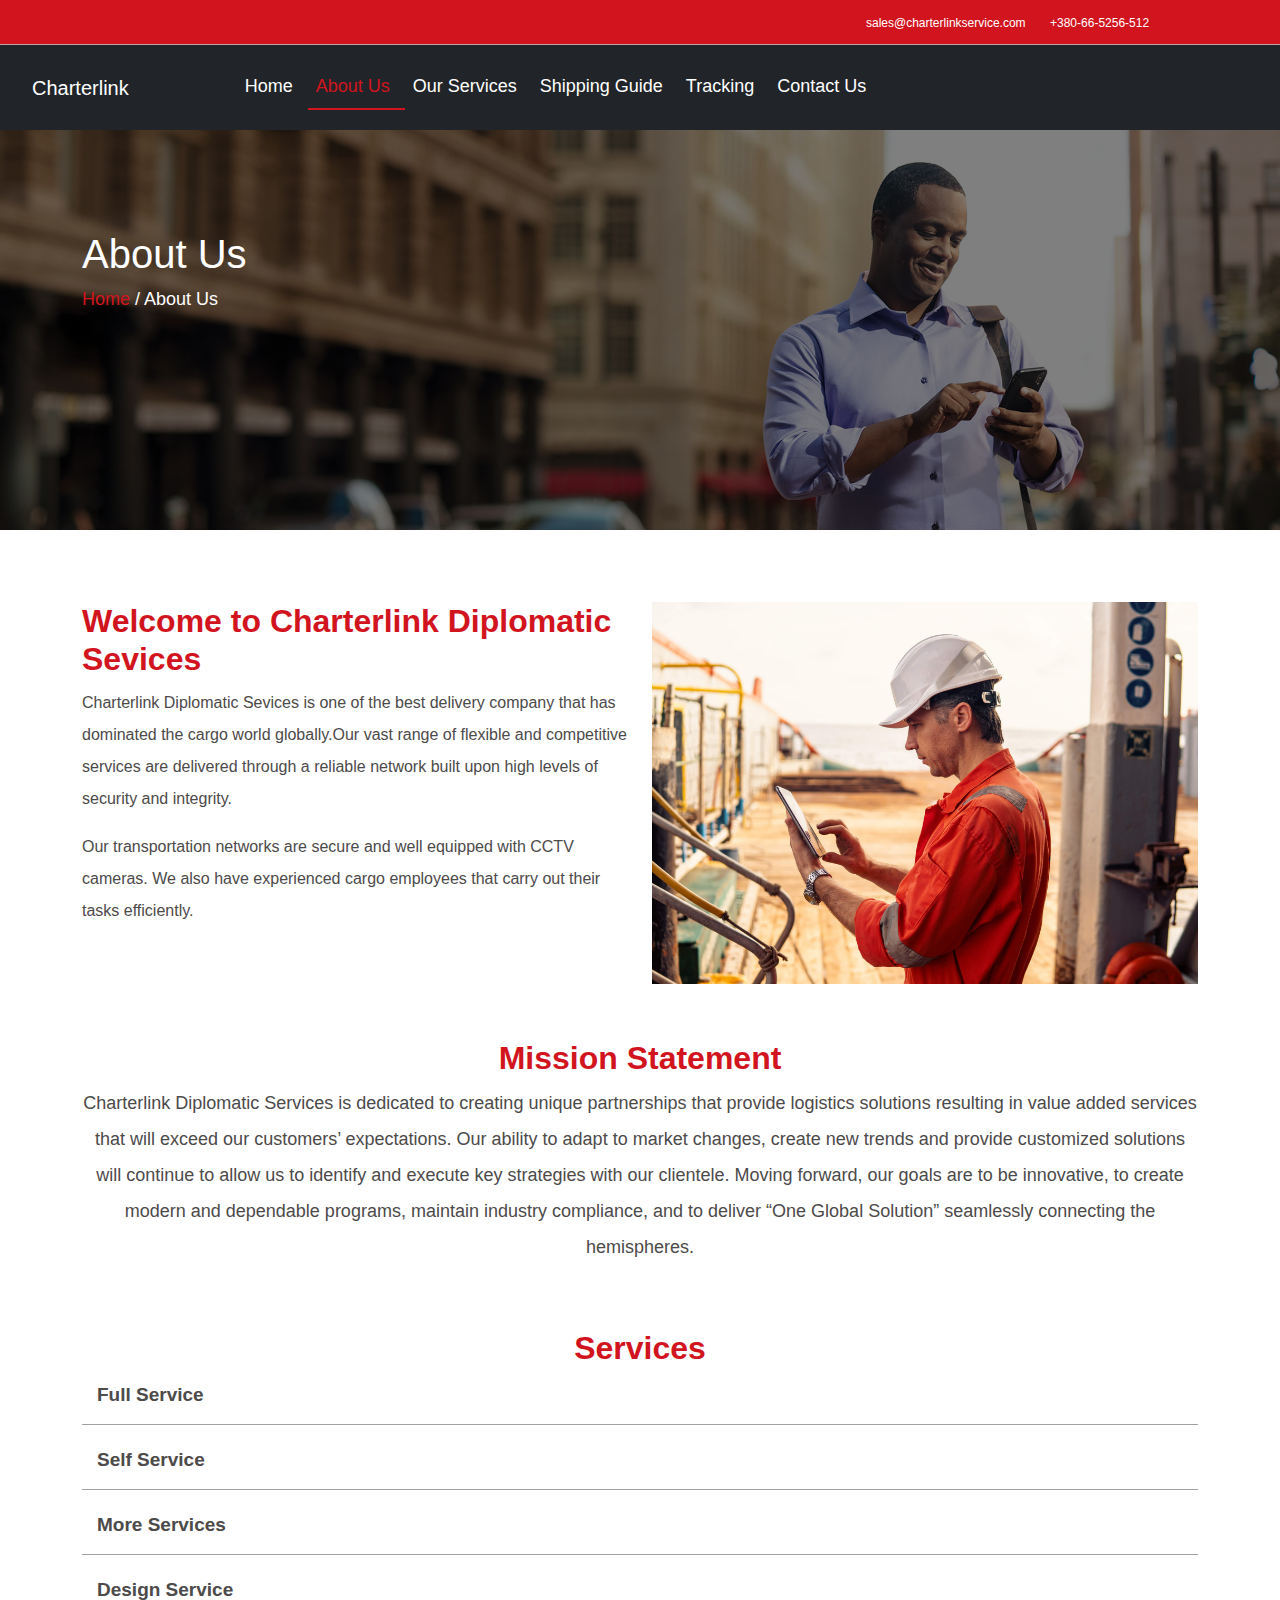
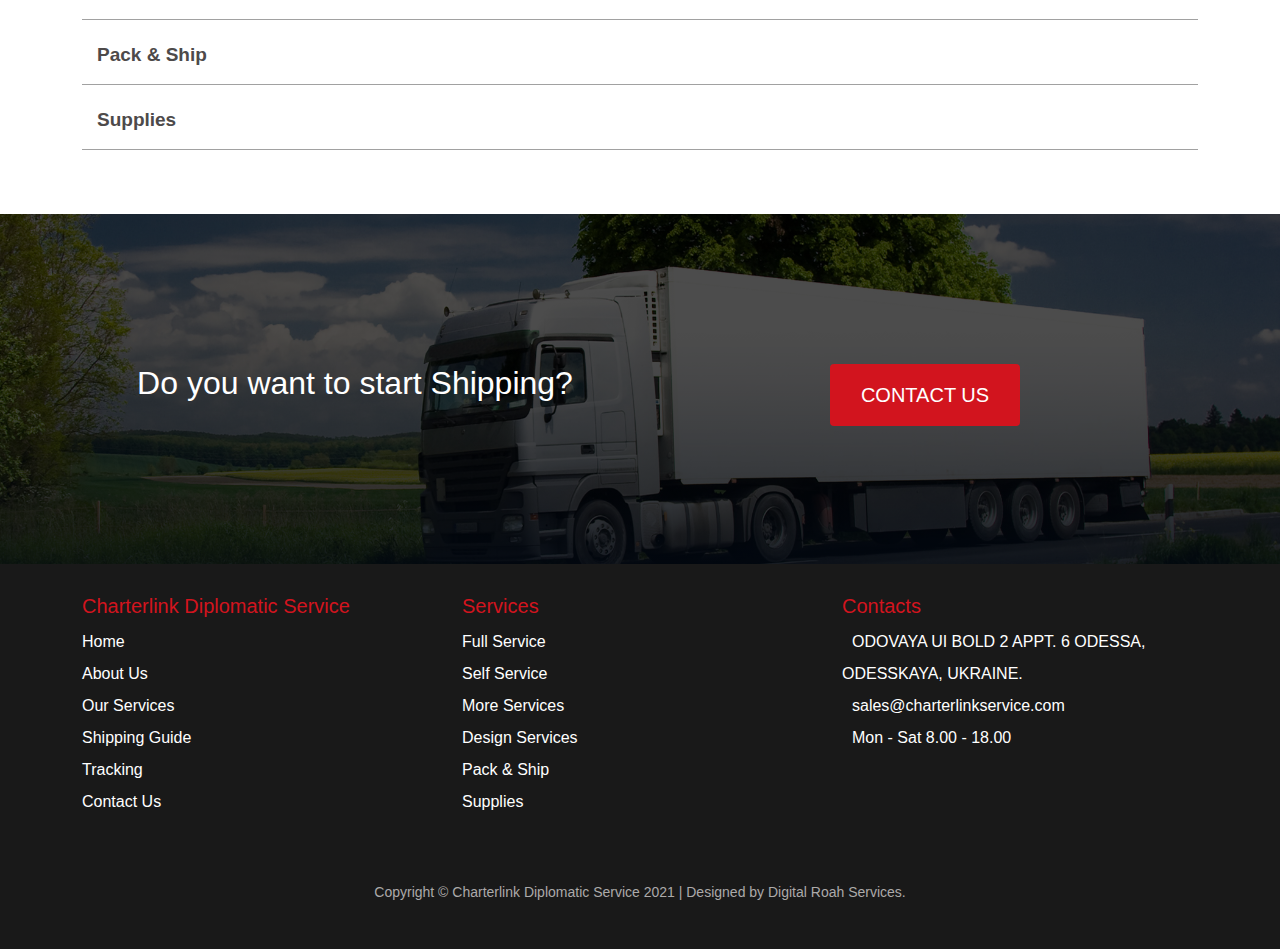
==== about.html @ 75ce4f18 "contact us and about us page added" ====
<!DOCTYPE html>
<html lang="en">
<head>
    <meta charset="UTF-8">
    <meta http-equiv="X-UA-Compatible" content="IE=edge">
    <meta name="viewport" content="width=device-width, initial-scale=1.0">
    <title>Charterlink Diplomatic Services</title>
    <!-- Bootstrap 5 CSS -->
    <link rel="stylesheet" href="bootstrap/css/bootstrap.min.css">
    <!-- Animate CSS -->
    <link rel="stylesheet" href="css/animate.css">
    <!-- Font-awesome JS -->
<script src="js/font-awesome.js"></script>
     <!-- Slick Carousel -->
     <link rel="stylesheet" href="slick-1.8.1/slick/slick.css">
     <link rel="stylesheet" href="slick-1.8.1/slick/slick-theme.css">
    <!-- Main Styles -->
    <link rel="stylesheet" href="css/styles.css">
    <link rel="stylesheet" href="css/responsive.css">
</head>
<body>

    <div class="se-pre-con"></div>

    <header>
       <div class="row">
           <div class="col-md-8">
               <a href="#un" class="header-link offset-md-1">
                   <span class="header-content social"><i class="fa fa-facebook"></i></span>
               </a>
               <a href="#un" class="header-link">
                <span class="header-content social"><i class="fa fa-twitter"></i></span>
            </a>
            <a href="#un" class="header-link">
                <span class="header-content social"><i class="fa fa-instagram"></i></span>
            </a>
           </div>
           <div class="col-md-4">
           <a href="mailto:sales@charterlinkservice.com" class="header-link">
               <span class="header-content"><i class="fas fa-envelope"></i> sales@charterlinkservice.com</span>
           </a>
           <a href="#un" class="header-link">
            <span class="header-content"><i class="fas fa-phone"></i> +380-66-5256-512</span>
        </a>
        </div>
       </div>
    </header>
    
    <nav class="navbar navbar-expand-lg navbar-dark bg-dark sticky-top">
        <div class="container-fluid">
          <a class="navbar-brand" href="index.html">Charterlink</a>
          <button class="navbar-toggler" type="button" data-bs-toggle="collapse" data-bs-target="#navbarNavAltMarkup" aria-controls="navbarNavAltMarkup" aria-expanded="false" aria-label="Toggle navigation">
            <span class="navbar-toggler-icon"></span>
          </button>
          <div class="collapse navbar-collapse" id="navbarNavAltMarkup">
            <div class="navbar-nav offset-md-1">
              <a class="nav-link" aria-current="page" href="index.html">Home</a>
              <a class="nav-link active" href="about.html">About Us </a>
              <a class="nav-link" href="services.html">Our Services</a>
              <a class="nav-link" href="shipping-guide.html">Shipping Guide</a>
              <a class="nav-link" href="tracking.html">Tracking</a>
              <a class="nav-link" href="contact.html">Contact Us</a>
              <!-- <a type="button" class="btn btn-quote" href="#un">Get Quote</a> -->
              <!-- <a class="nav-link disabled" href="#" tabindex="-1" aria-disabled="true">Disabled</a> -->
            </div>
          </div>
        </div>
      </nav>

      <div class="about-banner">
        <div class="container">
            <div class="row">
                <div class="col-md-5">
                    <h1 class="text-white">About Us</h1>
                    <p class="text-white drop-banner-text"><a href="index.html" class="drop-banner-link">Home</a> / About Us</p>
                </div>
            </div>
        </div>
      </div>

      <br><br><br>
      <div class="container">
          <div class="main">
              <div class="row">
                  <div class="col-md-6">
                     <h2>Welcome to Charterlink Diplomatic Sevices</h2>
                     <p>Charterlink Diplomatic Sevices is one of the best delivery company that has dominated the cargo world globally.Our vast range of flexible and competitive services are delivered through a reliable network built upon high levels of security and integrity.</p>
                     <p>Our transportation networks are secure and well equipped with CCTV cameras. We also have experienced cargo employees that carry out their tasks efficiently.</p>
                     
                     <br><br>
                  </div>
                  <div class="col-md-6">
                    <div data-aos="zoom-in" data-aos-duration="1800">
                        <img src="img/cargo-worker-2.jpg" alt="cargo-worker" width="100%" class="img img-responsive">
                      </div>
                  </div>
              </div>

              <br><br>
              <h2 class="text-center">Mission Statement</h2>
              <p class="mission text-center">Charterlink Diplomatic Services is dedicated to creating unique partnerships that provide logistics solutions resulting in value added services that will exceed our customers’ expectations. Our ability to adapt to market changes, create new trends and provide customized solutions will continue to allow us to identify and execute key strategies with our clientele. Moving forward, our goals are to be innovative, to create modern and dependable programs, maintain industry compliance, and to deliver “One Global Solution” seamlessly connecting the hemispheres.</p>
              <br><br>
              <h2 class="text-center">Services</h2>
              <a href="services.html#full" class="about-service"><p><i class="fas fa-angle-right"></i> <b>Full Service</b></p></a>
              <a href="services.html#self" class="about-service"><p><i class="fas fa-angle-right"></i> <b>Self Service</b></p></a>
              <a href="services.html#more" class="about-service"><p><i class="fas fa-angle-right"></i> <b>More Services</b></p></a>
              <a href="services.html#design" class="about-service"><p><i class="fas fa-angle-right"></i> <b>Design Service</b></p></a>
              <a href="services.html#packing" class="about-service"><p><i class="fas fa-angle-right"></i> <b>Pack & Ship</b></p></a>
              <a href="services.html#supplies" class="about-service"><p><i class="fas fa-angle-right"></i> <b>Supplies</b></p></a>
            </div>
        </div>

      <br><br>
      <div class="ship-truck-banner">
         <div class="container">
             <div class="row">
                 <div class="col-md-6 text-center">
                     <h2 class="text-white">Do you want to start Shipping?</h2>
                 </div>
                 <div class="col-md-6 text-center">
                     <a type="button" href="contact.html" class="text-white btn btn-truck-quote">CONTACT US</a>
                 </div>
             </div>
         </div>
      </div>
  
      <footer class="footer-area">
          <div class="container">
              <div class="row">
                  <div class="col-md-4">
                      <div class="foot">
                     <h5 class="foot-head">Charterlink Diplomatic Service</h5>
                     <ul class="foot-link">
                        <li><a href="index.html" class="text-white">Home</a></li>
                        <li><a href="about.html" class="text-white">About Us</a></li>
                        <li><a href="services.html" class="text-white">Our Services</a></li>
                        <li><a href="shipping-guide.html" class="text-white">Shipping Guide</a></li>
                        <li><a href="tracking.html" class="text-white">Tracking</a></li>
                        <li><a href="contact.html" class="text-white">Contact Us</a></li>
                    </ul>
                  </div>
                  </div>
                  <div class="col-md-4">
                      <div class="foot">
                          <h5 class="foot-head">Services</h5>
                          <ul class="foot-link">
                              <li><a href="services.html#full" class="text-white">Full Service</a></li>
                              <li><a href="services.html#self" class="text-white">Self Service</a></li>
                              <li><a href="services.html#more" class="text-white">More Services</a></li>
                              <li><a href="services.html#design" class="text-white">Design Services</a></li>
                              <li><a href="services.html#packing" class="text-white">Pack & Ship</a></li>
                              <li><a href="services.html#supplies" class="text-white">Supplies</a></li>
                          </ul>
                       </div>
                  </div>
                  <div class="col-md-4">
                      <div class="foot">
                          <h5 class="foot-head">Contacts</h5>
                          <ul class="foot-link">
                              <li><a href="#un" class="text-white"><i class="fas fa-home"></i>  ODOVAYA UI BOLD 2 APPT. 6 ODESSA, ODESSKAYA, UKRAINE.</a></li>
                              <li><a href="mailto:sales@charterlinkservice.com" class="text-white"><i class="fas fa-envelope"></i>  sales@charterlinkservice.com</a></li>
                              <li><a href="tel:+380-66-5256-512" class="text-white d-sm-block d-md-none"><i class="fas fa-phone"></i>   + 380-66-5256-512</a></li>
                              <li><a href="#un" class="text-white"><i class="far fa-clock"></i> Mon - Sat 8.00 - 18.00</a></li>
                          </ul>
                            <br>
                          <div class="foot-social">
                              <span class="social-link">
                                  <a href="#un"><i class="fab fa-facebook"></i></a>
                                  <a href="#un"><i class="fab fa-twitter"></i></a>
                                  <a href="#un"><i class="fab fa-instagram"></i></a>
                              </span>
                          </div>
  
                       </div>
                  </div>
              </div>
  
              <br><br>
              <div class="copyright text-center">
                  <p class="text-white"> Copyright &copy; Charterlink Diplomatic Service 2021 | Designed by Digital Roah Services.</p>
              </div>
          </div>
      </footer>
  
      <button onclick="topFunction()" id="myBtn" title="Go to top"><i class="fas fa-level-up-alt"></i></button>
      
  </body>
  <!-- Main Site Script -->
  <script src="js/script.js"></script>
  <!-- Bootstrap 5 JS  -->
  <script src="bootstrap/js/bootstrap.bundle.min.js"></script>
  
  <!-- Slick Carousel -->
  <script src="js/jquery-1.11.0.min.js"></script>
  <script src="js/jquery-migrate-1.2.1.min.js"></script>
  <script src="slick-1.8.1/slick/slick.min.js"></script>
  <script>
  $('.responsive').slick({
    dots: true,
    infinite: false,
    autoplay: true,
    autoplaySpeed: 4000,
    speed: 1500,
    slidesToShow: 3,
    slidesToScroll: 3,
    responsive: [
      {
        breakpoint: 1024,
        settings: {
          slidesToShow: 3,
          slidesToScroll: 2,
          infinite: true,
          dots: true
        }
      },
      {
        breakpoint: 780,
        settings: {
          slidesToShow: 1,
          slidesToScroll: 1
        }
      },
      {
        breakpoint: 480,
        settings: {
          slidesToShow: 1,
          slidesToScroll: 1
        }
      }
      // You can unslick at a given breakpoint now by adding:
      // settings: "unslick"
      // instead of a settings object
    ]
  });
  </script>
  
  <!-- AOS -->
  <link rel="stylesheet" href="aos/aos.css">
  <script src="aos/aos.js"></script>
  <script>
      AOS.init();
    </script>
  
  <script src="js/jquery-2.2.4.min.js"></script>
  <script src="js/modernizr.js"></script>
  <script>
      $(window).load(function() {
          // Animate loader off screen
          $(".se-pre-con").fadeOut("slow");;
      });
  </script>
  </html>
---- css/styles.css ----
html, body {
    max-width: 100%;
    overflow-x: hidden;
    font-family: 'Roboto',sans-serif;
}

/* Paste this css to your style sheet file or under head tag */
/* This only works with JavaScript, 
if it's not present, don't show loader */
.no-js #loader { display: none;  }
.js #loader { display: block; position: absolute; left: 100px; top: 0; }
.se-pre-con {
	position: fixed;
	left: 0px;
	top: 0px;
	width: 100%;
	height: 100%;
	z-index: 9999;
	background: url(../img/ship-loading.gif) center no-repeat #fff;
}


header {
    background-color: rgb(210, 20, 30);
    padding: 10px;
    border-bottom: 1px solid rgb(190, 164, 164);
}

.navbar {
   padding: 20px;
}

.navbar-nav .nav-link {
   color: white !important;
   padding-right: 15px !important;
   font-size: 18px;
}

.nav-link:hover {
    color: rgb(210, 20, 30) !important;
    border-bottom: 2px solid rgb(210, 20, 30);
}

.nav-link.active {
    color: rgb(210, 20, 30) !important;
    border-bottom: 2px solid rgb(210, 20, 30);
}

.btn-quote {
    margin-left: 150px;
    background-color: white;
    color: rgb(210, 20, 30);
    border: 1px solid white;
    font-size: 18px;
}

.btn-quote:hover {
    color: white;
    background-color: rgb(210, 20, 30);
    border: 1px solid white;
}

.header-link {
    text-decoration: none;
}

.header-content {
    color: white;
    font-size: 12px;
    padding-right: 20px;
}

.header-content .fas {
    font-size: 15px !important;
}

.social :hover {
    transform: rotateY(540deg);
    transition: 1s;
    color: black;
}

.charter-home {
    padding-top: 100px;
}

.charter-box {
    width: 500px;
    background-color: white;
}

.charter-column {
    padding: 15px;
}

.charter-column a span {
    color: rgb(210, 20, 30);
    font-size: 30px;
}

.charter-column a {
    text-decoration: none;
}

.charter-column-track {
    background-color: rgb(210, 20, 30);
    color: white;
}

.charter-column-track a span {
    color: white;
    font-size: 30px;
}

.tracking {
    border-radius: 0px !important;
    height: 60px;
}

.btn-track {
    background-color: rgb(210, 20, 30);
    border-radius: 0px;
}

.banner {
    background: linear-gradient(rgba(0, 0, 0, 0.6), rgba(0, 0, 0, 0.6)), url(../img/ship-banner.jpg);
    background-repeat: no-repeat;
    background-size: cover;
    background-position: center;
    min-height: 500px;
}

.banner-text {
    color: white;
    padding-top: 80px;
}

.banner-text h1 {
    font-weight: 600;
}

.banner-text p {
    color: rgb(233, 76, 84);
    line-height: 2em;
}


.welcome-single-services {
    margin-top: 30px;
    background: #fff;
}

.welcome-single-services .img-box {
    background: #fff;
    width: 222px;
    -webkit-clip-path: polygon(0 0, 100% 0, 75% 100%, 0 100%);
    clip-path: polygon(0 0, 100% 0, 75% 100%, 0 100%);
}

.welcome-single-services .img-box, .welcome-single-services .text-box {
    display: table-cell;
    vertical-align: middle;
}

.welcome-single-services .text-box {
    background: rgb(245, 234, 234);
    position: relative;
    padding-left: 25px;
    padding-right: 27px;
    -webkit-transition: all .5s ease;
    transition: all .5s ease;
}

.welcome-single-services .text-box:before {
    content: '';
    width: 50px;
    height: 100%;
    position: absolute;
    top: 0;
    left: -20px;
    -webkit-transform: skew(
-12deg
);
    -ms-transform: skew(-12deg);
    transform: skew(
-12deg
);
    background: rgb(245, 234, 234);
    z-index: 9;
    -webkit-transition: all .5s ease;
    transition: all .5s ease;
}

.welcome-single-services:hover .text-box {
    background: rgb(210, 20, 30);
}

.welcome-single-services:hover .text-box::before {
    background: rgb(210, 20, 30);
}

.welcome-single-services:hover .text-box h3 {
    color: white !important;
}

.welcome-single-services:hover .text-box p {
    color: white !important;
}

.welcome-single-services .text-box .content {
    position: relative;
    z-index: 11;
}

.welcome-single-services .text-box h3 {
    font-size: 20px;
    text-transform: uppercase;
    color: rgb(210, 20, 30);
    font-weight: bold;
    line-height: 33px;
    margin-bottom: 9px;
    -webkit-transition: all .5s ease;
    transition: all .5s ease;
}

.welcome-single-services .text-box p {
    color: #898989;
    font-family: 'Lato', sans-serif;
    font-size: 16px;
    line-height: 24px;
    -webkit-transition: all .5s ease;
    transition: all .5s ease;
}

.welcome-single-services .text-box p {
    color: #898989;
    font-family: 'Lato', sans-serif;
    font-size: 16px;
    line-height: 24px;
    -webkit-transition: all .5s ease;
    transition: all .5s ease;
}

.welcome-single-services .text-box:after {
    content: '';
    width: 2px;
    height: 100%;
    position: absolute;
    top: 0;
    left: -21px;
    -webkit-transform: skew(
-13deg
);
    -ms-transform: skew(-13deg);
    transform: skew(
-13deg
);
    background: #DADADA;
    z-index: 8;
    -webkit-transition: all .5s ease;
    transition: all .5s ease;
}

/* This changes all the animations globally */
:root {
    --animate-duration: 2s;
    --animate-delay: 0.9s;
  }

.banner-form {
    background-color: rgba(0, 0, 0, 0.8);
    margin-top: 50px;
    padding: 30px;
}

.banner-form h3 {
    color: rgb(210, 20, 30);
}

.banner-form p {
    font-size: 14px;
}

.btn-get-quote {
    background-color: rgb(210, 20, 30);
    color: white;
    padding: 10px;
    border: 2px solid rgb(210, 20, 30);
}

.btn-get-quote:hover {
    color: rgb(210, 20, 30);
    background-color: white;
}

.main h2 {
    color: rgb(210, 20, 30);
    font-weight: 600;
}

.main p {
    line-height: 2em;
    color: rgb(77, 74, 74);
}

.btn-learn {
    color: white;
    background-color: rgba(0, 0, 0, 0.8);
    border-radius: 0px;
    width: 200px;
    padding: 8px;
}

.btn-learn:hover {
    background-color: rgb(210, 20, 30);
    color: white !important;
}

.work-details {
    border: 2px solid rgba(0, 0, 0, 0.8);
    padding: 20px;
    border-radius: 4px;
    height: 250px;
}


.work-icons {
    color: rgb(210, 20, 30);
    font-size: 30px;
}

.work-text {
    font-weight: 600;
    font-size: 18px;
}

.second-work {
    margin-top: 20px;
}

.services-area {
    background-color: rgba(0, 0, 0, 0.9);
    padding-top: 30px;
    padding-bottom: 30px;
}

.service-box {
    border: 2px solid rgb(210, 20, 30);
    border-radius: 4px;
    padding: 30px;
}

.charter-header {
    font-weight: 500 !important;
}

.charter-manage i{
    color: rgb(210, 20, 30);
    font-size: 50px;
}

.charter-manage p {
    line-height: 1.5em;
    font-size: 15px;
    margin-top: 20px;
}

.btn-contact {
    color: rgb(210, 20, 30);
    border: 1px solid rgb(210, 20, 30);
    padding: 15px;
}

.btn-contact:hover {
    color: white;
    background: rgb(210, 20, 30);
}

.service-icons {
    color: white;
    font-size: 40px;
}

.service-text {
    font-size: 20px;
}

.list {
    list-style-type: square;
    line-height: 2.2em;
    font-size: 20px;
}

.testimonial-area h3 {
    color: rgb(126, 13, 19);
}

.testimonial-content {
    padding: 30px;
    margin-right: 20px;
    background: #eee;
    box-shadow: 5px 8px 10px rgb(0 0 0 / 0.2);
}

.testimonials-image {
    width: 80px;
    height: 80px;
    border-radius: 50%;
    margin: 0 auto;
}

.testimonial-content .quote {
    font-size: 20px;
    margin-right: 150px;
    color: rgb(210, 20, 30);
}

.testimonial-content .testimonial-text {
    font-size: 15px !important;
}

.rating .fa-star {
    color: rgb(230, 197, 13);
}

.rating .fa-star-half {
    color: rgb(230, 197, 13);
}

.testimonial-name p{
    font-style: italic;
    font-size: 15px;
    color: rgb(126, 13, 19) !important;
}

.ship-truck-banner {
    background:  linear-gradient(rgba(0, 0, 0, 0.7), rgba(0, 0, 0, 0.7)) , url(../img/shipping-truck.jpg);
    background-repeat: no-repeat;
    background-size: cover;
    background-position: center;
    min-height: 350px;
    padding-top: 150px;
}

.btn-truck-quote {
    background-color: rgb(210, 20, 30);
    padding: 15px 30px 15px 30px;
    font-size: 20px;
}

#myBtn {
    display: none;
    position: fixed;
    bottom: 20px;
    right: 30px;
    z-index: 99;
    font-size: 20px;
    border: none;
    outline: none;
    background-color: rgb(210, 20, 30);
    color: white;
    cursor: pointer;
    height: 50px !important;
    width: 55px !important;
    border-radius: 50%;
  }
  
  #myBtn:hover {
    background-color: #555;
  }

.footer-area {
    padding-top: 30px;
    padding-bottom: 30px;
    background-color: rgba(0, 0, 0, 0.9);
}

.foot .foot-head {
    color: rgb(210, 20, 30);
}

.foot .foot-link {
    list-style-type: none;
    line-height: 2em;
    padding-left: 0px !important;
}

.foot .foot-link a {
    text-decoration: none;
}

.foot .foot-link a:hover {
    color: rgb(210, 20, 30) !important;
}

.foot-link i {
    margin-right: 10px;
}

.foot-social .social-link a{
   color: rgb(210, 20, 30);
   margin-right: 20px;
   font-size: 20px;
}

.foot-social .social-link a .fab:hover {  
   transform: rotateY(540deg);
   transition: 1s;
}

.copyright p {
    color: rgb(172, 170, 170) !important;
    font-size: 14px;
}


.btn-find {
    background-color: rgb(210, 20, 30);
    padding: 15px;
}

.drop-package-banner {
    background: linear-gradient(rgba(0, 0, 0, 0.6) , rgba(0, 0, 0, 0.6)) , url(../img/fedex-package.jpg);
    background-repeat: no-repeat;
    background-size: cover;
    background-position: center;
    min-height: 400px;
    padding-top: 100px;
}

.drop-banner-text {
    font-size: 18px;
}

.drop-banner-link {
    color: rgb(210, 20, 30);
    text-decoration: none;
}

.drop-banner-link:hover {
    color: rgb(210, 20, 30);
}

.fxg-jump-links {
    width: 100%;
    height: 55px;
    text-align: center;
    background: rgba(255,255,255,0.9);
    border-bottom: 2px solid #d5d5d5;
    -webkit-transition: top .3s ease-in-out;
    -moz-transition: top .3s ease-in-out;
    -o-transition: top .3s ease-in-out;
    -ms-transition: top .3s ease-in-out;
    transition: top .3s ease-in-out;
}

.fxg-jump-links__wrapper {
    display: flex;
    flex-wrap: nowrap;
    justify-content: center;
}

.fxg-wrapper {
    width: 970px;
    margin: 0 auto;
}

.fxg-jump-links__nav {
    display: none;
    padding: 18px 5px;
}

.fxg-jump-links__nav--left svg {
    -moz-transform: rotate(-270deg) translateX(2px);
    -ms-transform: rotate(-270deg) translateX(2px);
    -webkit-transform: rotate(
-270deg
) translateX(2px);
    transform: rotate(
-270deg
) translateX(2px);
}

.fxg-jump-links__nav svg {
    width: 18px;
    height: 16px;
    fill: #333;
}

svg:not(:root) {
    overflow: hidden;
}

.fxg-jump-links__bar {
    white-space: nowrap;
    overflow-y: hidden;
    overflow-x: auto;
    padding: 0;
    -webkit-overflow-scrolling: touch;
}

.fxg-jump-links__bar:hover .fxg-jump-links__link-item:hover, .fxg-jump-links__bar .fxg-jump-links__link-item.is-active {
    padding-bottom: 0;
    border-bottom: 4px solid rgb(210, 20, 30);
}

.fxg-jump-links__link-item {
    display: inline-block;
    padding: 5px 10px;
    cursor: pointer;
}

.fxg-jump-links__link-item:hover .fxg-link, .fxg-jump-links__link-item.is-active .fxg-link {
    color: rgb(210, 20, 30);
}

.fxg-link {
    font-size: 14px;
    line-height: 14px;
    color: #fff;
    display: block;
    text-decoration: none;
}

.fxg-jump-links__nav--right svg {
    -moz-transform: rotate(-90deg);
    -ms-transform: rotate(-90deg);
    -webkit-transform: rotate(
-90deg
);
    transform: rotate(
-90deg
);
}

.fxg-jump-links .fxg-link {
    text-transform: uppercase;
    font-size: 12px;
    font-weight: 700;
    line-height: 17px;
    white-space: nowrap;
    letter-spacing: 1px;
    color: #333;
    overflow: hidden;
    padding: 14px 0;
    margin: 0;
}

.fxg-jump-links--sticky {
    position: fixed;
    top: 0;
    z-index: 10;
}

.full-service-text {
    font-size: 17px;
    line-height: 1.8em;
}

.full-service-head {
    color: rgb(210, 20, 30);
}

.more-service-icon {
    color: rgb(210, 20, 30);
    font-size: 80px;
}

.more-service-p {
    color: rgb(105, 104, 104);
}

.service-pill .nav-item .nav-link {
    border-radius: 0px !important;
    color: rgb(210, 20, 30);
    font-size: 18px;
    padding: 20px 40px 20px 40px;
}

.service-pill .nav-item .nav-link.active {
    background-color: rgb(210, 20, 30);
    color: white !important;
}

.pill-offset {
    margin-left: 250px;
}

.pill-offset-2 {
    margin-left: 400px;
}

.supplies-list {
    font-size: 18px;
    
}

.ship-guide-banner {
    background: linear-gradient(rgba(0, 0, 0, 0.4), rgba(0, 0, 0, 0.4)), url(../img/fedex-track.jpg);
    background-repeat: no-repeat;
    background-size: cover;
    background-position: center;
    min-height: 400px;
    padding-top: 100px;
}

.ship-guide-banner p {
    line-height: 2em;
    letter-spacing: 1.5px;
    font-size: 18px;
}

.ship-guide-col h2{
    color: rgb(210, 20, 30);
}

.ship-guide-col p{
    line-height: 1.8em;
    font-size: 17px;
}

.accordion-button {
    font-size: 20px;
}

.accordion-body {
    font-size: 17px;
    line-height: 2em;
}

.para-head {
    color: rgb(210, 20, 30);
}

.about-banner {
    background: linear-gradient(rgba(0, 0, 0, 0.5), rgba(0, 0, 0, 0.5)), url(../img/fedex-2.jpg);
    background-repeat: no-repeat;
    background-size: cover;
    background-position: center;
    min-height: 400px;
    padding-top: 100px;
}

.mission {
    font-size: 18px;
}

.about-service {
    text-decoration: none;
}

.about-service p {
    font-size: 19px;
    border-bottom: 1px solid rgb(161, 161, 161);
    padding-left: 5px;
    padding-bottom: 10px;
}

.about-service p i {
    color: rgb(210, 20, 30);
    margin-right: 10px;
}

.contact-area h2 {
    border-bottom:2px solid rgb(210, 20, 30);
    padding-bottom: 15px;
    width: 250px;
}

.contact-area p {
    color: rgb(80, 79, 79);
    font-size: 17px;
    line-height: 2em;
}

.contact-form {
    height: 50px;
    border-radius: 0px;
}

.contact-form.message {
    height: 200px;
}

.btn-submit {
    background-color: rgb(210, 20, 30);
    border: 2px solid rgb(210, 20, 30);
    border-radius: 0px;
    padding: 15px;
    font-size: 18px;
    width: 150px;
}

.btn-submit:hover {
    color: rgb(210, 20, 30) !important;
    background-color: white;
}

.contact-info {
    border: 1px solid rgb(175, 175, 175);
    padding-top: 20px;
    padding-bottom: 20px;
}

.contact-icons {
    color: rgb(210, 20, 30);
    font-size: 40px;
}

.contact-info-text {
    color: rgb(80, 79, 79);
    font-size: 15px;
    font-family: Verdana, Geneva, Tahoma, sans-serif;
    line-height: 1.8em;
}

.contact-info-text.text-2 {
    padding-top: 15px;
}

.embed-responsive {
    width: 100%;
    height: 450px;
}

.img-responsive {
    width: 100%;
}

.drop-area {
    margin: 15px;
}

.drop-area span {
    font-size: 40px;
    color: white;
    background-color: rgb(210, 20, 30);
    padding: 22px 30px 22px 30px;
    border-radius: 50%;
}

.drop-text {
    color: rgb(77, 74, 74);
    text-decoration: none;
}

.drop-text:hover {
    color: rgb(210, 20, 30);
}

.btn-find-dropoff {
    color: rgb(210, 20, 30);
    border: 2px solid rgb(210, 20, 30);
    width: 300px;
    padding: 20px;
    border-radius: 40px;
    text-transform: uppercase;
}

.btn-find-dropoff:hover {
    color: rgb(210, 20, 30);
}
---- css/responsive.css ----
@media (max-width:800px) {
    header {
        display: none;
    }

    .btn-quote {
        margin-left: 0px;
    }

    .nav-link:hover {
        border-bottom: 0px;
    }

    .nav-link.active {
        border-bottom: 0px;
    }

    .work-details {
        margin-bottom: 20px;
    }

    .second-work {
        margin-top: 0px;
    }

    .service-box {
        margin-bottom: 20px;
    }

    .charter-manage i{
        font-size: 80px;
    }
    
    .charter-manage p {
        font-size: 17px;
    }

    .ship-truck-banner {
        padding-top: 100px;
    }

    .service-pill .nav-item .nav-link:hover {
        border-bottom: 2px solid rgb(210, 20, 30);
    }

    .service-pill .nav-item .nav-link {
        border-bottom: 2px solid white;
    }

    .service-pill .nav-item .nav-link.active {
        border-bottom: 2px solid rgb(210, 20, 30);
    }
    
    .pill-offset {
        margin-left: 20px !important;
    }

    .contact-info {
        margin-top: 30px;
    }

    .embed-responsive {
        height: 400px;
    }
}

@media (max-width:480px) {

    .banner {
        min-height: 750px;
    }

    .charter-home {
        padding-top: 80px;
    }

    .charter-box {
        width: 250px;
    }

    .d-grid {
        margin-top: 15px;
    }

    .welcome-single-services .img-box {
        -webkit-clip-path: none;
        clip-path: none;
    }

    .welcome-single-services .img-box, .welcome-single-services .text-box {
        display: block;
        padding: 0;
        width: 100%;
    }

    .welcome-single-services .img-box img {
        width: 100%;
    }

    .welcome-single-services .text-box {
        padding-top: 20px;
        padding-bottom: 20px;
        padding-left: 20px;
        padding-right: 20px;
    }

    .charter-manage i{
        font-size: 50px;
    }
    
    .charter-manage p {
        font-size: 15px;
    }

    .fxg-jump-links__bar:hover .fxg-jump-links__link-item:hover, .fxg-jump-links__bar .fxg-jump-links__link-item.is-active {
        padding-bottom: 0;
        border-bottom: 4px solid rgb(210, 20, 30);
    }

    .pill-offset {
        margin-left: 70px !important;
    }

    .contact-info-text {
        text-align: center;
    }

    .embed-responsive {
        height: 300px;
    }

}

@media screen and (max-width: 992px) {
.fxg-wrapper {
    width: 738px;
    padding: 0 15px;
}

.fxg-link {
    font-size: 14px;
    line-height: 19px;
    font-weight: 300;
}
}
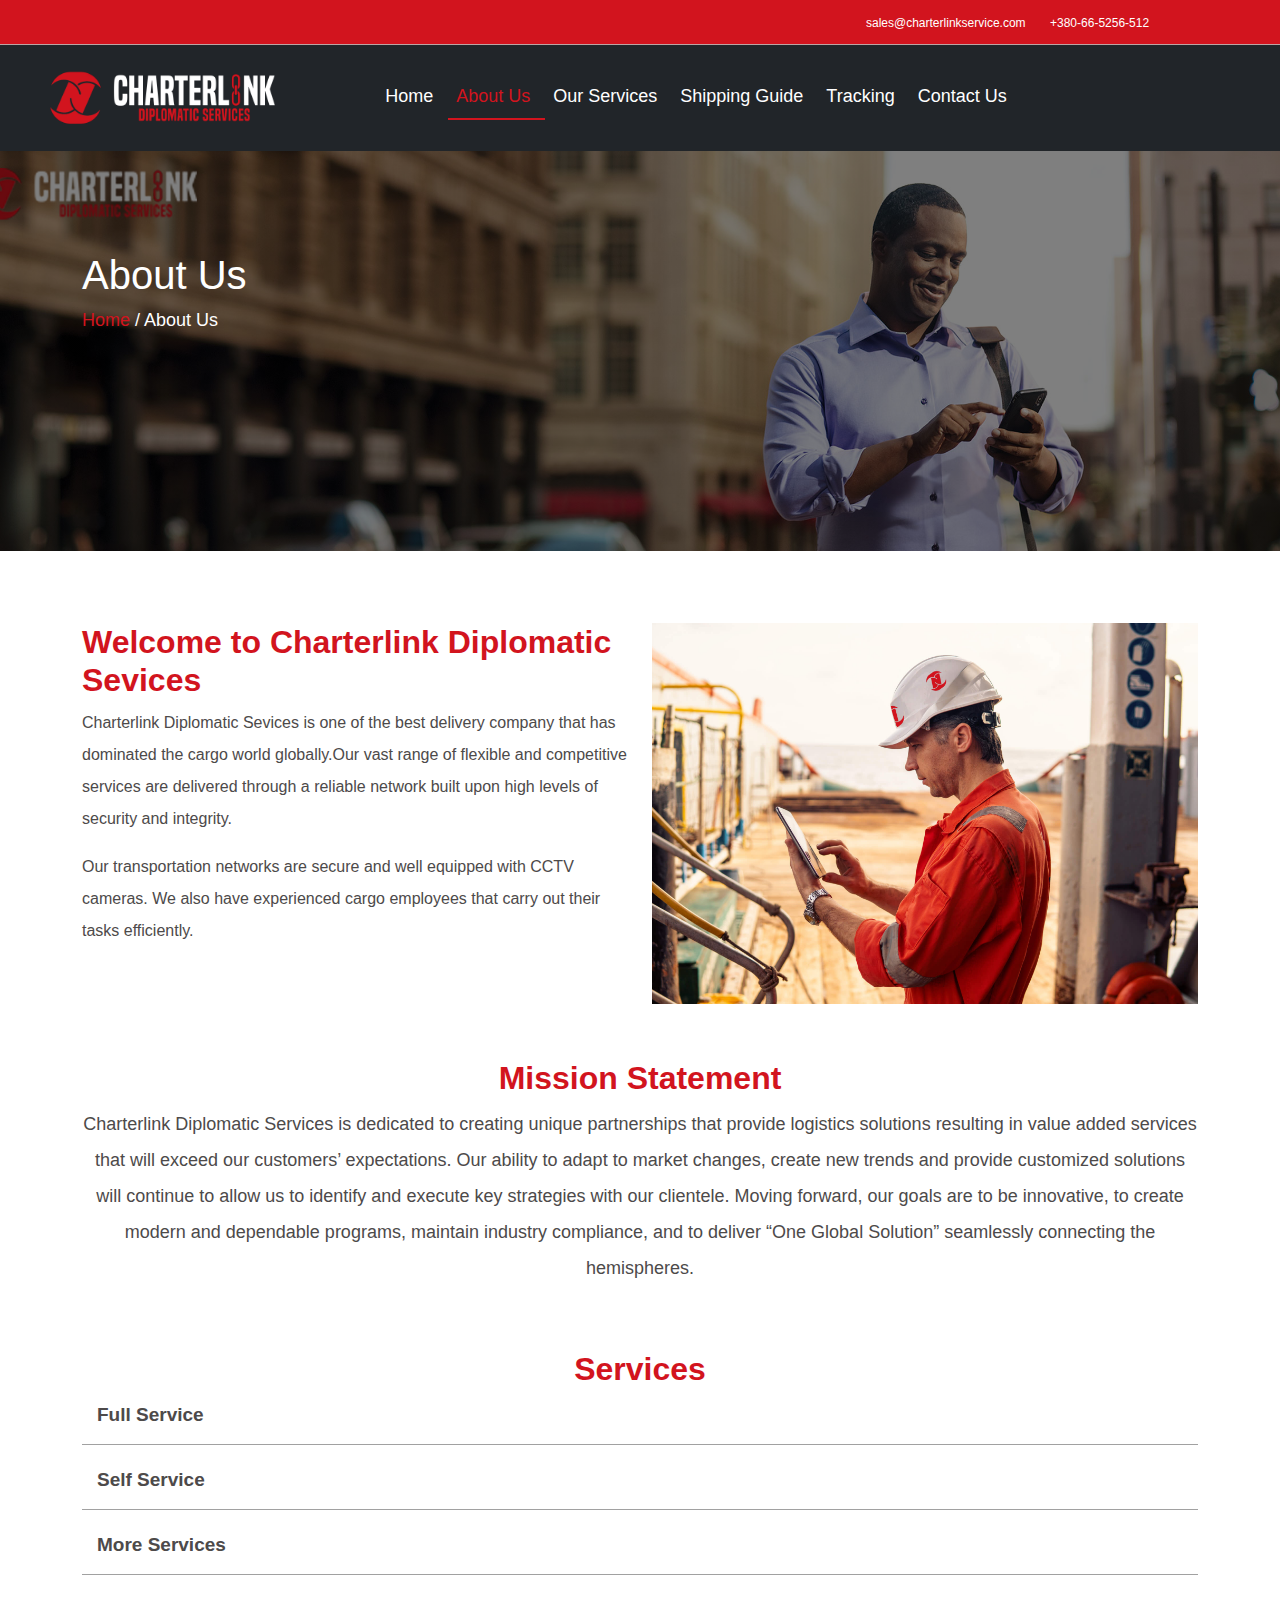
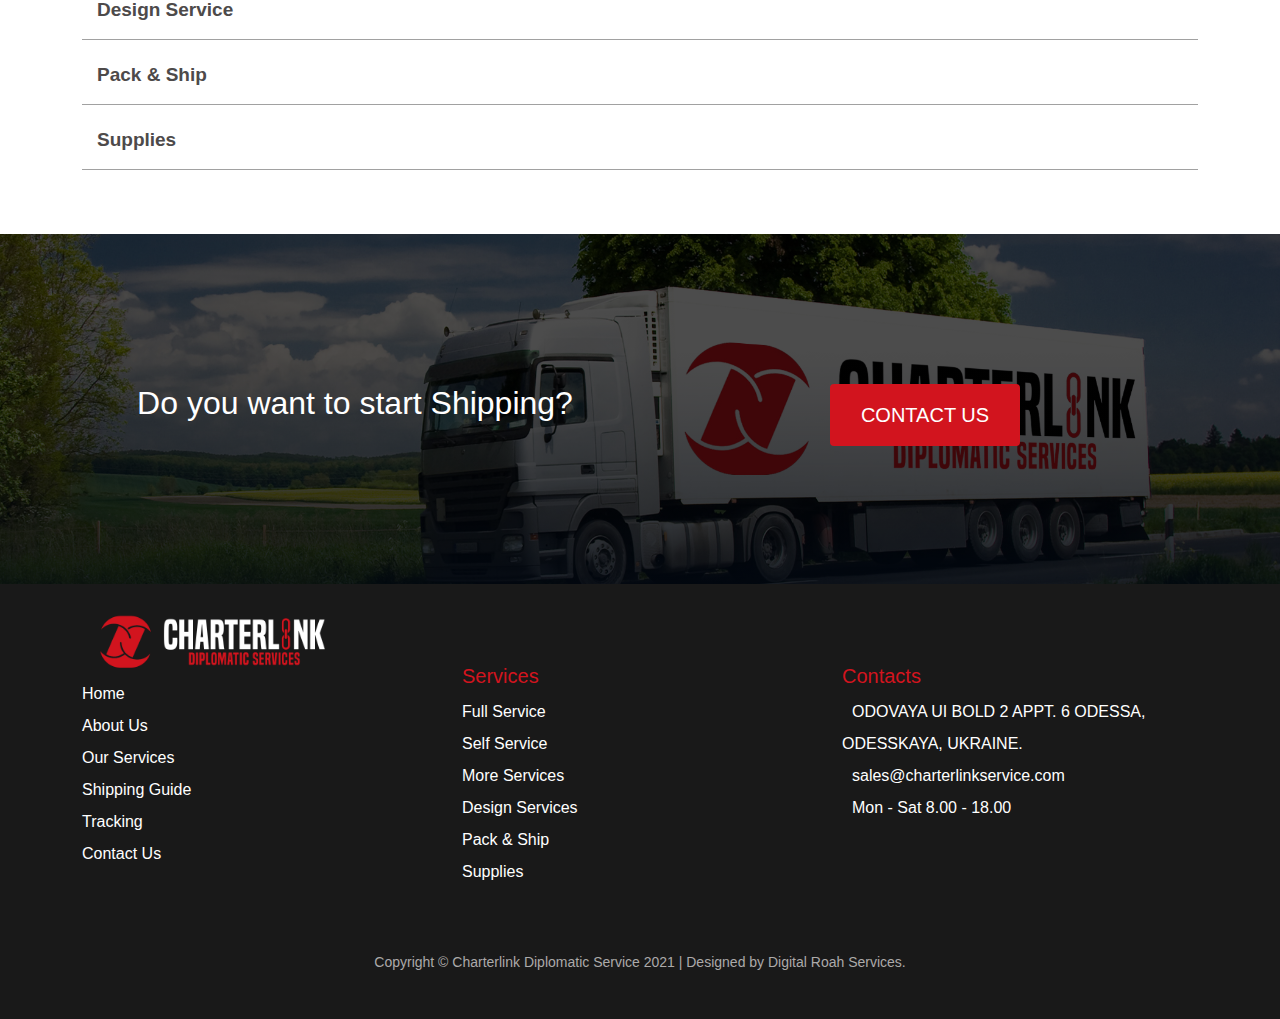
==== commit 97e8877a: "added all images" ====
--- a/about.html
+++ b/about.html
@@ -48,7 +48,7 @@
     
     <nav class="navbar navbar-expand-lg navbar-dark bg-dark sticky-top">
         <div class="container-fluid">
-          <a class="navbar-brand" href="index.html">Charterlink</a>
+          <a class="navbar-brand" href="index.html"><img src="img/charter.png" alt="charterlink-logo" class="img img-logo"></a>
           <button class="navbar-toggler" type="button" data-bs-toggle="collapse" data-bs-target="#navbarNavAltMarkup" aria-controls="navbarNavAltMarkup" aria-expanded="false" aria-label="Toggle navigation">
             <span class="navbar-toggler-icon"></span>
           </button>
@@ -126,54 +126,54 @@
   
       <footer class="footer-area">
           <div class="container">
-              <div class="row">
-                  <div class="col-md-4">
-                      <div class="foot">
-                     <h5 class="foot-head">Charterlink Diplomatic Service</h5>
-                     <ul class="foot-link">
-                        <li><a href="index.html" class="text-white">Home</a></li>
-                        <li><a href="about.html" class="text-white">About Us</a></li>
-                        <li><a href="services.html" class="text-white">Our Services</a></li>
-                        <li><a href="shipping-guide.html" class="text-white">Shipping Guide</a></li>
-                        <li><a href="tracking.html" class="text-white">Tracking</a></li>
-                        <li><a href="contact.html" class="text-white">Contact Us</a></li>
-                    </ul>
-                  </div>
-                  </div>
-                  <div class="col-md-4">
-                      <div class="foot">
-                          <h5 class="foot-head">Services</h5>
-                          <ul class="foot-link">
-                              <li><a href="services.html#full" class="text-white">Full Service</a></li>
-                              <li><a href="services.html#self" class="text-white">Self Service</a></li>
-                              <li><a href="services.html#more" class="text-white">More Services</a></li>
-                              <li><a href="services.html#design" class="text-white">Design Services</a></li>
-                              <li><a href="services.html#packing" class="text-white">Pack & Ship</a></li>
-                              <li><a href="services.html#supplies" class="text-white">Supplies</a></li>
-                          </ul>
-                       </div>
-                  </div>
-                  <div class="col-md-4">
-                      <div class="foot">
-                          <h5 class="foot-head">Contacts</h5>
-                          <ul class="foot-link">
-                              <li><a href="#un" class="text-white"><i class="fas fa-home"></i>  ODOVAYA UI BOLD 2 APPT. 6 ODESSA, ODESSKAYA, UKRAINE.</a></li>
-                              <li><a href="mailto:sales@charterlinkservice.com" class="text-white"><i class="fas fa-envelope"></i>  sales@charterlinkservice.com</a></li>
-                              <li><a href="tel:+380-66-5256-512" class="text-white d-sm-block d-md-none"><i class="fas fa-phone"></i>   + 380-66-5256-512</a></li>
-                              <li><a href="#un" class="text-white"><i class="far fa-clock"></i> Mon - Sat 8.00 - 18.00</a></li>
-                          </ul>
-                            <br>
-                          <div class="foot-social">
-                              <span class="social-link">
-                                  <a href="#un"><i class="fab fa-facebook"></i></a>
-                                  <a href="#un"><i class="fab fa-twitter"></i></a>
-                                  <a href="#un"><i class="fab fa-instagram"></i></a>
-                              </span>
-                          </div>
-  
-                       </div>
-                  </div>
-              </div>
+            <div class="row">
+              <div class="col-md-4">
+                  <div class="foot">
+                 <h5 class="foot-head"><a href="index.html"><img src="img/charter.png" alt="charterlink-logo" class="img img-logo"></a></h5>
+                 <ul class="foot-link">
+                       <li><a href="index.html" class="text-white">Home</a></li>
+                       <li><a href="about.html" class="text-white">About Us</a></li>
+                       <li><a href="services.html" class="text-white">Our Services</a></li>
+                       <li><a href="shipping-guide.html" class="text-white">Shipping Guide</a></li>
+                       <li><a href="tracking.html" class="text-white">Tracking</a></li>
+                       <li><a href="contact.html" class="text-white">Contact Us</a></li>
+                   </ul>
+              </div>
+              </div>
+              <div class="col-md-4">
+                  <div class="foot foot-2">
+                      <h5 class="foot-head">Services</h5>
+                      <ul class="foot-link">
+                          <li><a href="services.html#full" class="text-white">Full Service</a></li>
+                          <li><a href="services.html#self" class="text-white">Self Service</a></li>
+                          <li><a href="services.html#more" class="text-white">More Services</a></li>
+                          <li><a href="services.html#design" class="text-white">Design Services</a></li>
+                          <li><a href="services.html#packing" class="text-white">Pack & Ship</a></li>
+                          <li><a href="services.html#supplies" class="text-white">Supplies</a></li>
+                      </ul>
+                   </div>
+              </div>
+              <div class="col-md-4">
+                  <div class="foot foot-2">
+                      <h5 class="foot-head">Contacts</h5>
+                      <ul class="foot-link">
+                          <li><a href="#un" class="text-white"><i class="fas fa-home"></i>  ODOVAYA UI BOLD 2 APPT. 6 ODESSA, ODESSKAYA, UKRAINE.</a></li>
+                          <li><a href="mailto:sales@charterlinkservice.com" class="text-white"><i class="fas fa-envelope"></i>  sales@charterlinkservice.com</a></li>
+                          <li><a href="tel:+380-66-5256-512" class="text-white d-sm-block d-md-none"><i class="fas fa-phone"></i>   + 380-66-5256-512</a></li>
+                          <li><a href="#un" class="text-white"><i class="far fa-clock"></i> Mon - Sat 8.00 - 18.00</a></li>
+                      </ul>
+                        <br>
+                      <div class="foot-social">
+                          <span class="social-link">
+                              <a href="#un"><i class="fab fa-facebook"></i></a>
+                              <a href="#un"><i class="fab fa-twitter"></i></a>
+                              <a href="#un"><i class="fab fa-instagram"></i></a>
+                          </span>
+                      </div>
+
+                   </div>
+              </div>
+          </div>
   
               <br><br>
               <div class="copyright text-center">
--- a/css/styles.css
+++ b/css/styles.css
@@ -44,6 +44,10 @@
 .nav-link.active {
     color: rgb(210, 20, 30) !important;
     border-bottom: 2px solid rgb(210, 20, 30);
+}
+
+.img-logo {
+    width: 250px;
 }
 
 .btn-quote {
@@ -475,6 +479,10 @@
     background-color: rgba(0, 0, 0, 0.9);
 }
 
+.foot-2 {
+    margin-top: 50px;
+}
+
 .foot .foot-head {
     color: rgb(210, 20, 30);
 }
@@ -696,7 +704,7 @@
 }
 
 .ship-guide-banner {
-    background: linear-gradient(rgba(0, 0, 0, 0.4), rgba(0, 0, 0, 0.4)), url(../img/fedex-track.jpg);
+    background: linear-gradient(rgba(0, 0, 0, 0.4), rgba(0, 0, 0, 0.4)), url(../img/fedex-1.jpg);
     background-repeat: no-repeat;
     background-size: cover;
     background-position: center;
@@ -818,9 +826,100 @@
     padding-top: 15px;
 }
 
+.track-banner {
+    background: linear-gradient(rgba(0, 0, 0, 0.4), rgba(0, 0, 0, 0.4)), url(../img/fedex-track.jpg);
+    background-repeat: no-repeat;
+    background-size: cover;
+    background-position: center;
+    min-height: 400px;
+    padding-top: 100px;
+}
+
+.track-p {
+    font-size: 18px;
+}
+
+.shipping-conditions h3 {
+    color: rgb(210, 20, 30);
+}
+
+.shipping-conditions ul {
+    list-style-type: none;
+}
+
+.shipping-conditions ul li{
+    line-height: 2em;
+    font-size: 17px;
+}
+
+.no-refund {
+    font-size: 20px;
+}
+
+.booking {
+    color: white;
+    background-color: rgb(210, 20, 30);
+    font-size: 15px;
+    padding: 5px;
+    border-radius: 3px;
+}
+
+.bar-text {
+    font-size: 13px;
+}
+
+.embed-track {
+    height: 350px !important;
+}
+
 .embed-responsive {
     width: 100%;
     height: 450px;
+}
+
+.print-header {
+    color: rgb(210, 20, 30);
+}
+
+.img-track {
+    width: 80px;
+    height: 75px;
+    padding: 10px;
+    border-radius: 50%;
+    border: 2px solid rgb(114, 113, 113);
+}
+
+.check-shipping {
+    color: rgb(210, 20, 30);
+    font-size: 30px;
+    margin-left: -25px;
+}
+
+.check-shipping-2 {
+    color: grey;
+    font-size: 30px;
+    margin-left: -25px;
+}
+
+.table-header th {
+    color: white;
+    background-color: rgb(210, 20, 30);
+}
+
+.track-text {
+    padding: 15px 0px 15px 0px;
+    font-size: 18px;
+    font-weight: 600;
+    color: rgb(210, 20, 30);
+    border-bottom: 2px solid rgb(210, 20, 30);
+}
+
+.track-text-2 {
+    padding: 15px 0px 15px 0px;
+    font-size: 18px;
+    font-weight: 600;
+    color: grey;
+    border-bottom: 2px solid grey;
 }
 
 .img-responsive {
--- a/css/responsive.css
+++ b/css/responsive.css
@@ -13,6 +13,10 @@
 
     .nav-link.active {
         border-bottom: 0px;
+    }
+
+    .foot-2 {
+        margin-top: 0px;
     }
 
     .work-details {
@@ -59,12 +63,24 @@
         margin-top: 30px;
     }
 
+    .shipping-conditions {
+        margin-top: 30px;
+    }
+
+    .embed-track {
+        height: 280px !important;
+    }
+
     .embed-responsive {
         height: 400px;
     }
 }
 
 @media (max-width:480px) {
+
+    .img-logo {
+        width: 200px;
+    }
 
     .banner {
         min-height: 750px;
@@ -129,6 +145,19 @@
         height: 300px;
     }
 
+    .track-area {
+        margin-left: 30px;
+    }
+
+    .embed-track {
+        height: 200px !important;
+    }
+
+    .img-track {
+        width: 60px;
+        height: 55px;
+    }
+
 }
 
 @media screen and (max-width: 992px) {
